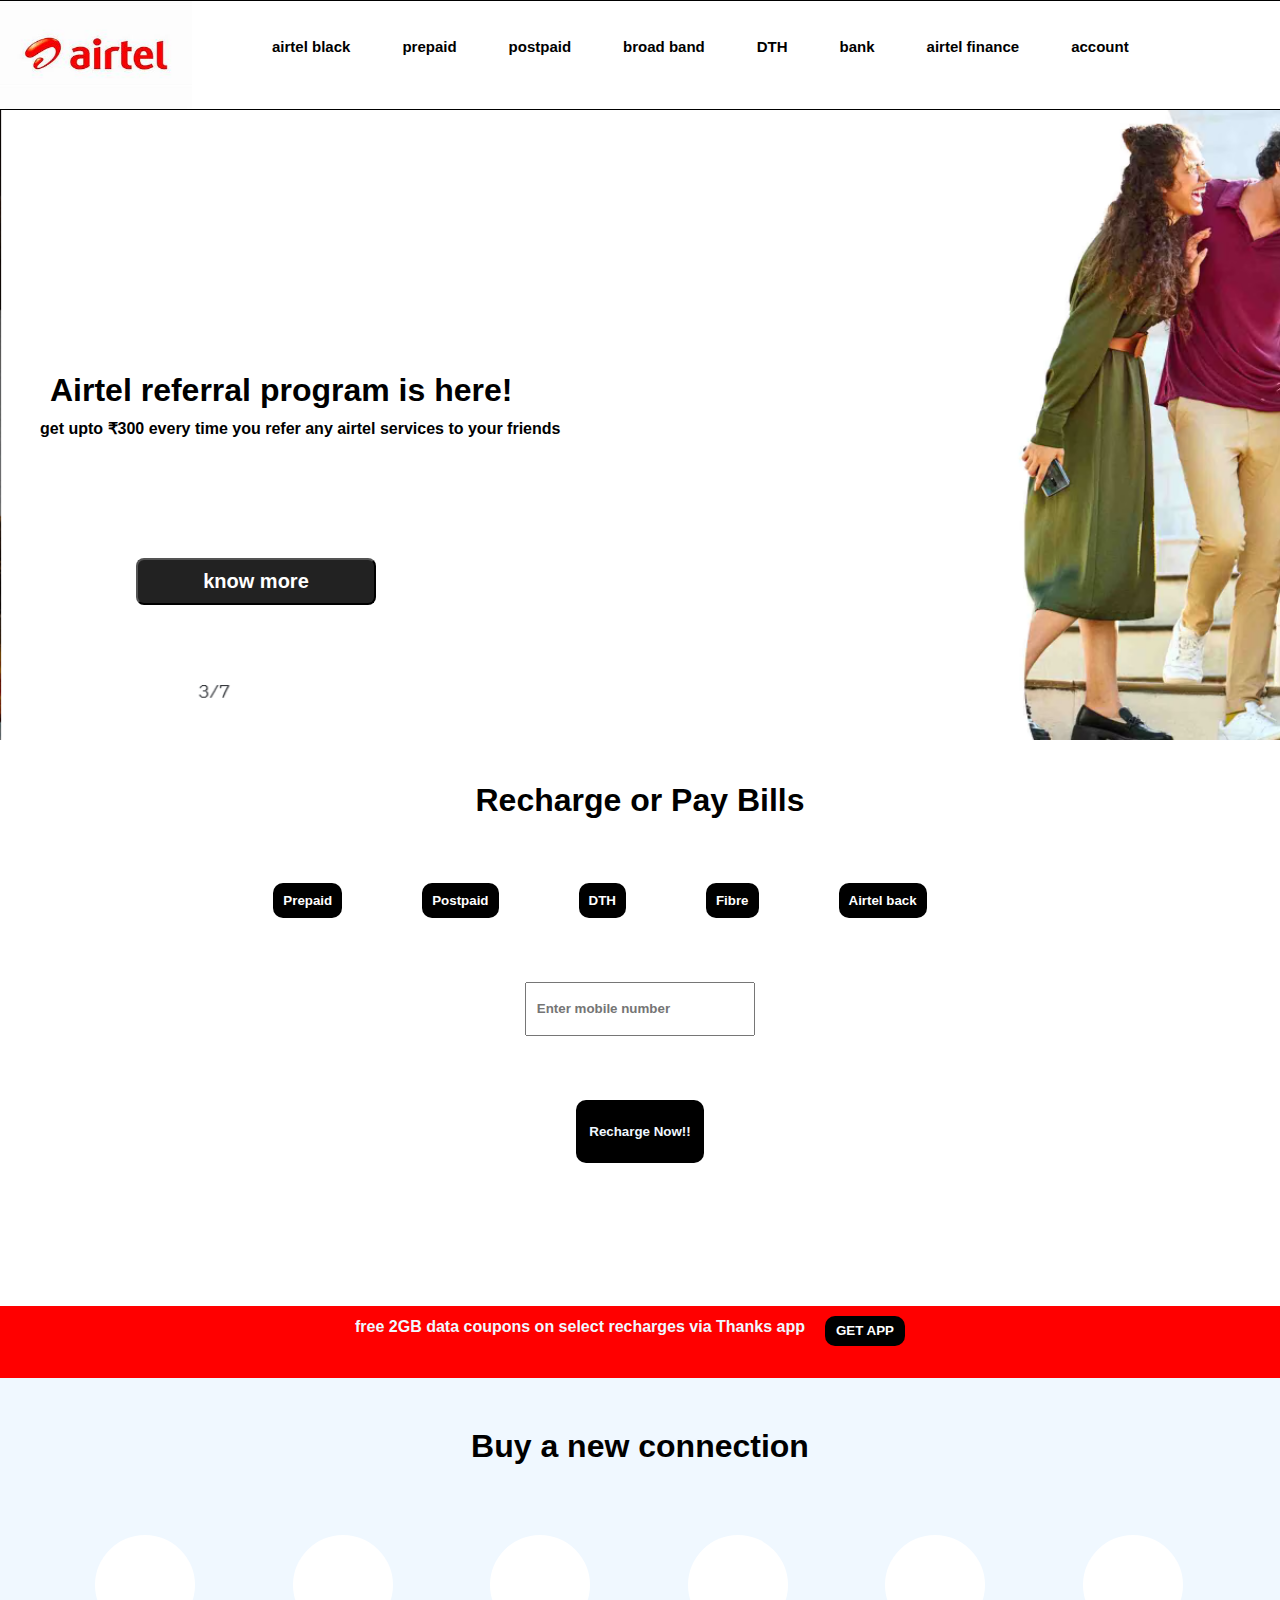
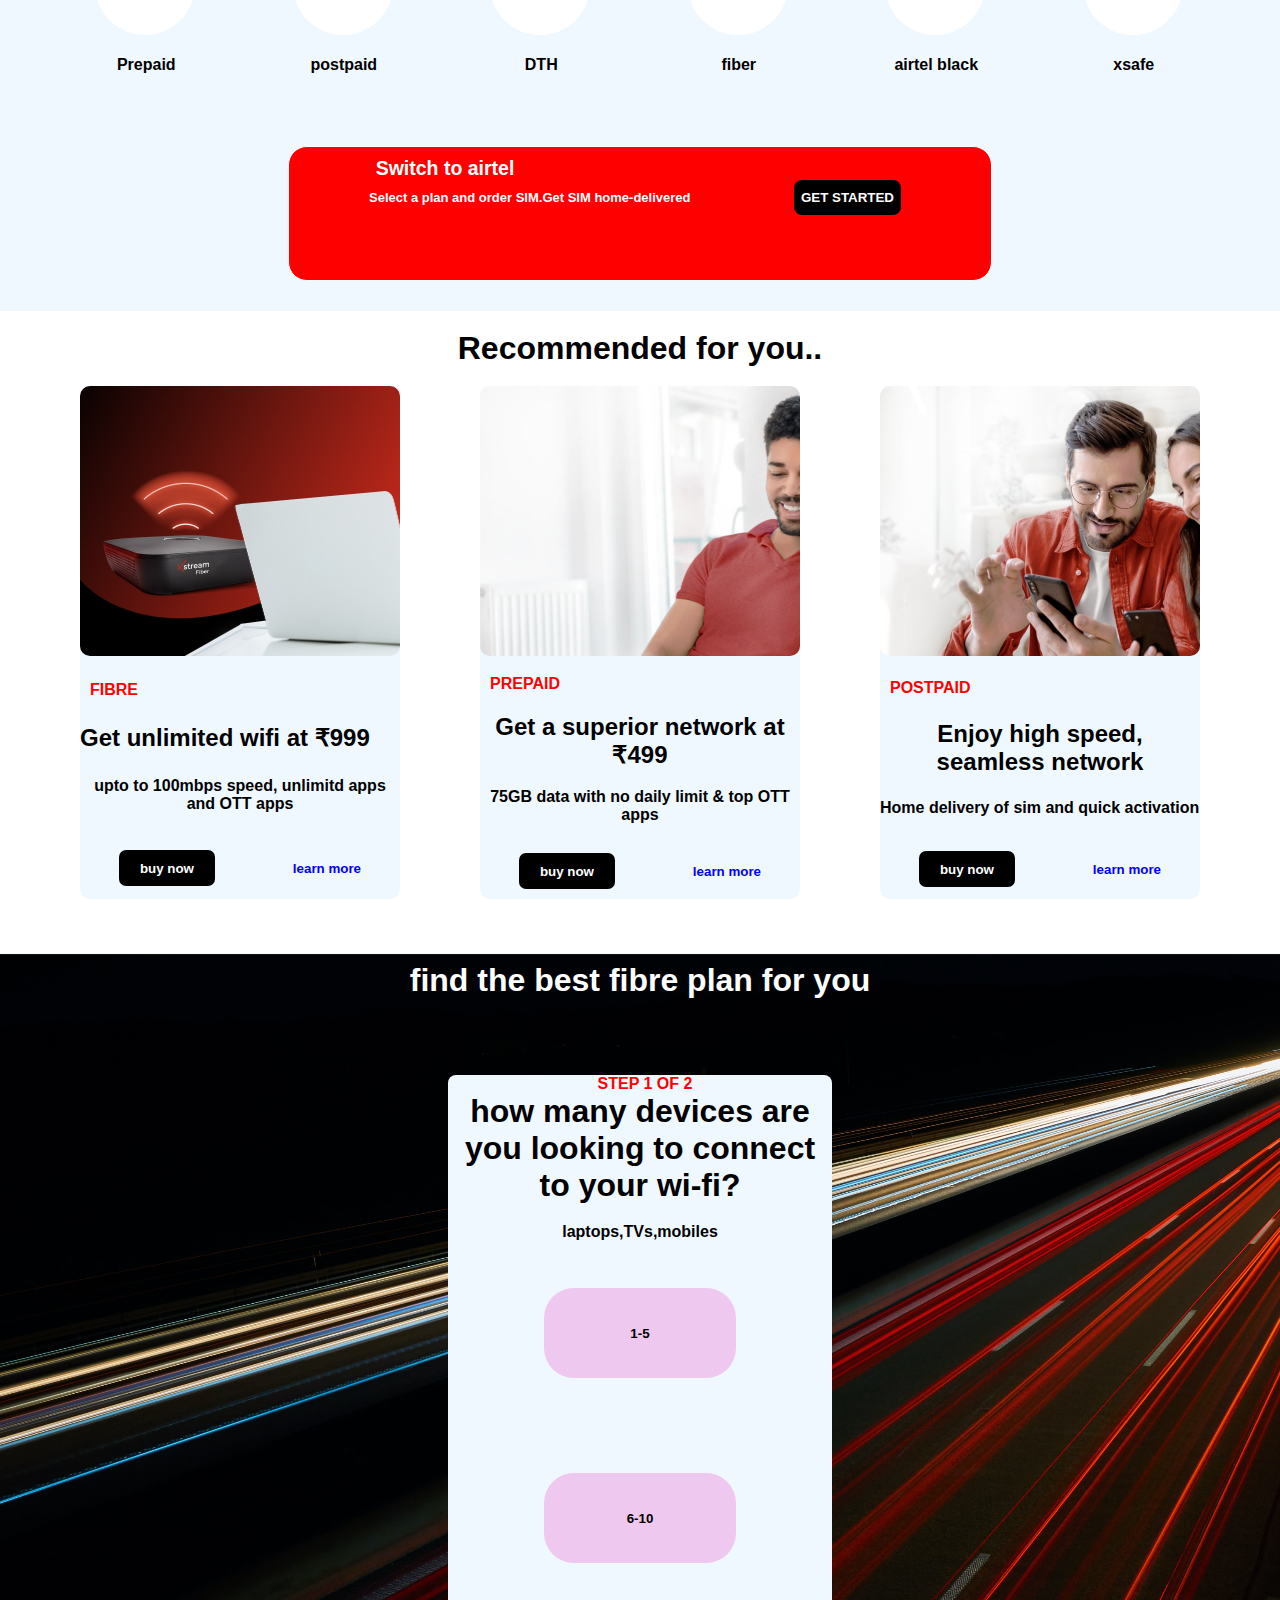
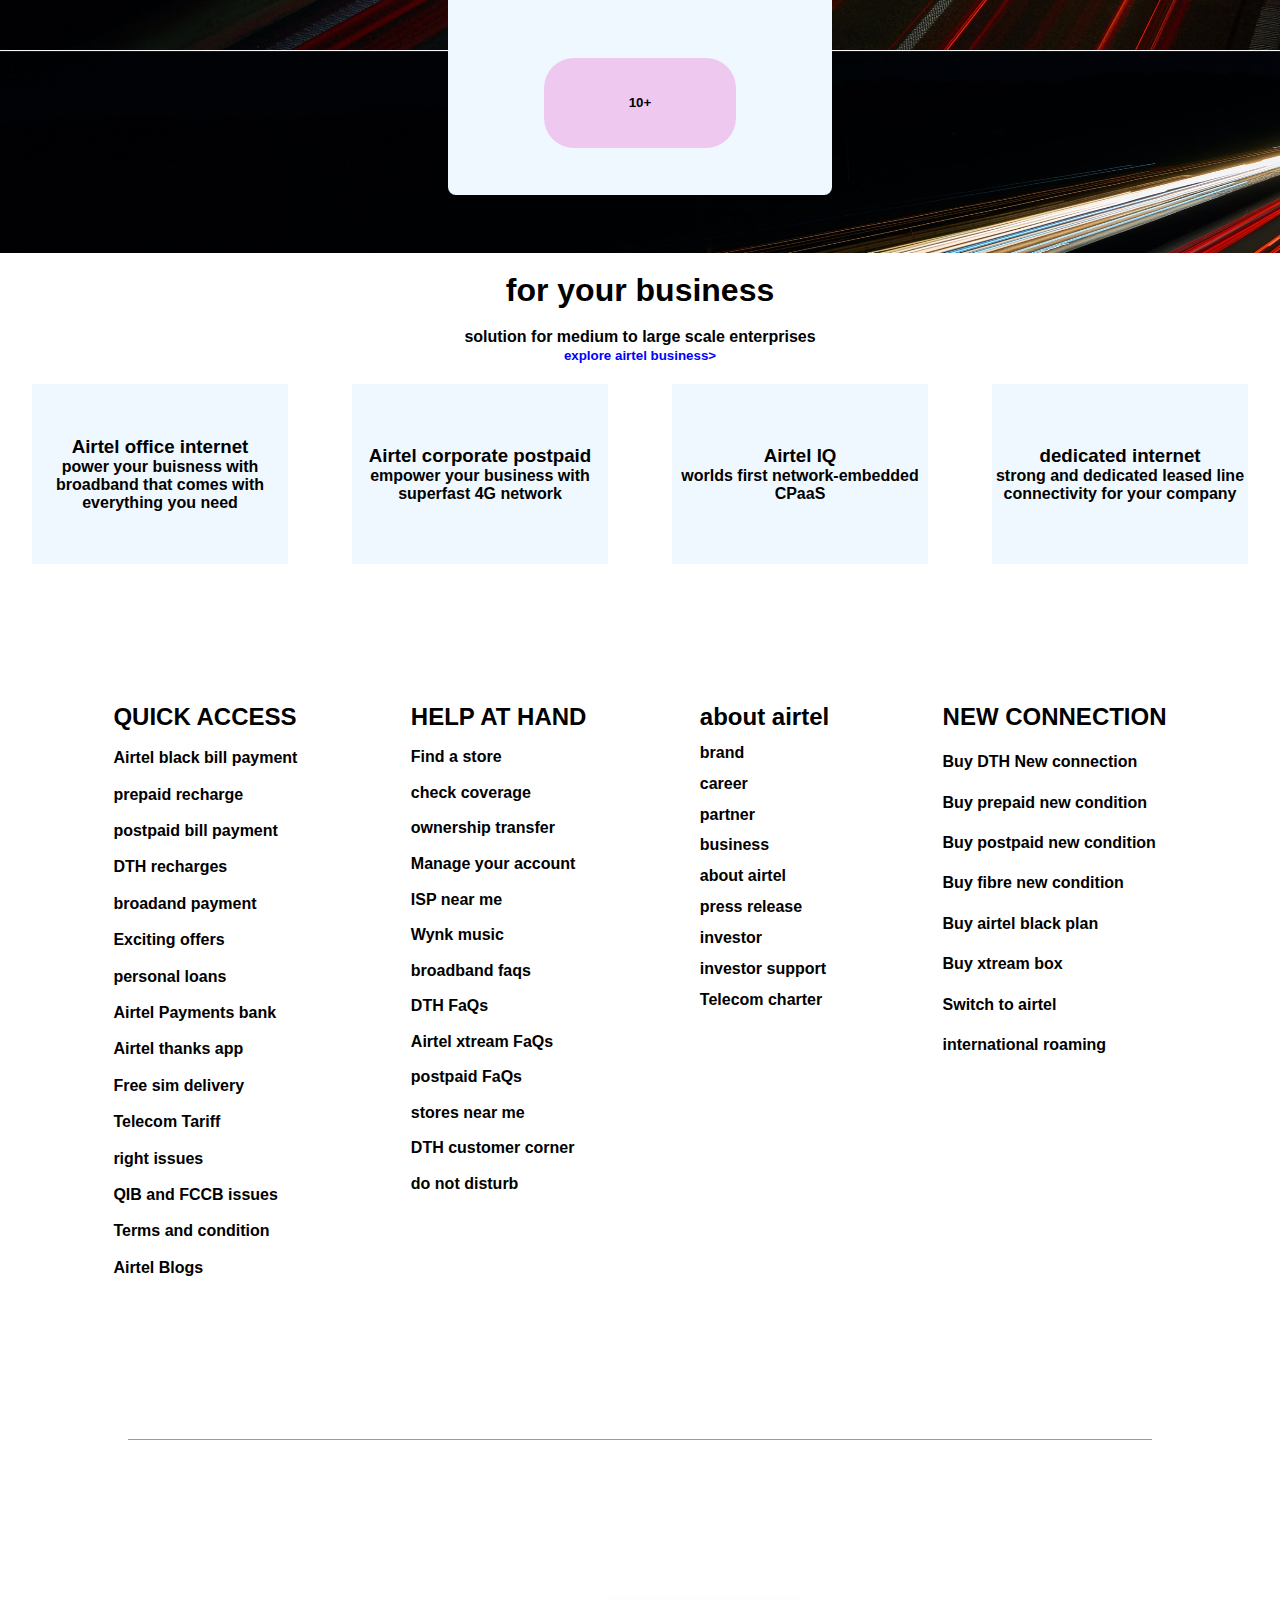
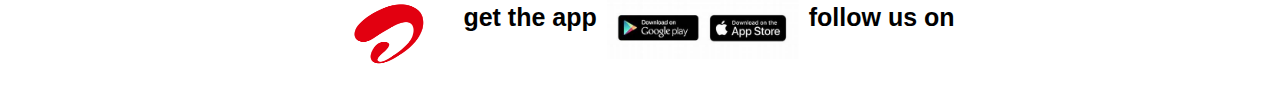
==== index.html @ ba06cd92 "first commit" ====
<!DOCTYPE html>
<html lang="en">

<head>
    <meta charset="UTF-8">
    <meta name="viewport" content="width=device-width, initial-scale=1.0">
    <link rel="stylesheet" href="https://cdnjs.cloudflare.com/ajax/libs/font-awesome/6.5.1/css/all.min.css"
        integrity="sha512-DTOQO9RWCH3ppGqcWaEA1BIZOC6xxalwEsw9c2QQeAIftl+Vegovlnee1c9QX4TctnWMn13TZye+giMm8e2LwA=="
        crossorigin="anonymous" referrerpolicy="no-referrer" />

        
    <link rel="stylesheet" href="style.css">
    <link rel="stylesheet" href="ham.css">
    <title>Airtel App</title>
    <link
        href="https://fonts.googleapis.com/css2?family=Inter:wght@300&family=Mukta:wght@300&family=Oswald:wght@700&family=Raleway:wght@100&family=Roboto+Mono:wght@200&display=swap"
        rel="stylesheet" />
    <link
        href="https://fonts.googleapis.com/css2?family=Inter:wght@300&family=Mukta:wght@300&family=Oswald:wght@700&family=Raleway:wght@100&family=Roboto+Mono:wght@200&display=swap"
        rel="stylesheet">
    <link rel="stylesheet" href="/FiraSansCondensed-SemiBold.ttf">
    <link rel="stylesheet" href="https://cdnjs.cloudflare.com/ajax/libs/font-awesome/6.4.0/css/all.min.css"
        integrity="sha512-iecdLmaskl7CVkqkXNQ/ZH/XLlvWZOJyj7Yy7tcenmpD1ypASozpmT/E0iPtmFIB46ZmdtAc9eNBvH0H/ZpiBw=="
        crossorigin="anonymous" referrerpolicy="no-referrer" />
    <link rel="icon" href="bottom logo.png" type="images/icon type">
    <head>
        <meta charset="UTF-8">
        <meta name="viewport" content="width=device-width, initial-scale=1.0">
        <title>Airtel App</title>

    </head>

<body>

    <body>
        <header class="id1">
            <nav>
                
            </nav>
        </header>

        <div class="container1">
            <div class="head">
                <div class="navbar" id="CShxbuBusANI9QpRohGBreCFkKxLhei6S9CQXFEbbKuqLg0DA">

                    <img src="/airtel logo.jpeg" alt="">
                    <ul>

                        <div class="dropdown">
                            <li class="dropbtn">airtel black<i class="fa-solid fa-angle-down"></i>

                            </li>
                            <div class="dropdown-content">
                                <a href="#">pay bill</a>
                                <a href="#">view plans</a>

                            </div>
                        </div>
                        <div class="dropdown">
                            <li class="dropbtn">prepaid<i class="fa-solid fa-angle-down"></i>
                            </li>
                            <div class="dropdown-content">
                                <a href="#">recharge</a>
                                <a href="#">new prepaid sim</a>
                                <a href="#">view plans</a>
                                <a href="#">international roaming</a>
                                <a href="#">switch prepaid to postpaid</a>
                                <a href="#">port to airtel prepaid</a>
                            </div>
                        </div>
                        <div class="dropdown">
                            <li class="dropbtn" id="navii">postpaid<i class="fa-solid fa-angle-down"></i>
                            </li>
                            <div class="dropdown-content">
                                <a href="#">pay bill</a>
                                <a href="#">buy new connection</a>
                                <a href="#">view plans</a>
                                <a href="#">international roaming</a>
                                <a href="#">switch prepaid to postpaid</a>
                                <a href="#">port to airtel</a>
                                <a href="#">free sim delivery</a>
                            </div>
                        </div>
                        <div class="dropdown">
                            <li class="dropbtn" id="navii">broad band<i class="fa-solid fa-angle-down"></i>
                            </li>
                            <div class="dropdown-content">
                                <a href="#">pay bill/recharge</a>
                                <a href="#">buy new connection</a>
                                <a href="#">view plans</a>
                            </div>
                        </div>
                        <div class="dropdown">
                            <li class="dropbtn" id="navii">DTH<i class="fa-solid fa-angle-down"></i></li>
                            <div class="dropdown-content">
                                <a href="#">recharge</a>
                                <a href="#">buy new DTH connection</a>
                                <a href="#">view plans</a>
                                <a href="#">upgrade box</a>
                                <a href="#">xtream</a>
                                <a href="#">buy second DTH connection</a>
                            </div>
                        </div>
                        <div class="dropdown">
                            <li class="dropbtn" id="navii">bank<i class="fa-solid fa-angle-down"></i></li>
                            <div class="dropdown-content">
                                <a href="#">view account</a>
                                <a href="#">get new account</a>
                                <a href="#">add money</a>
                                <a href="#">know more</a>
                            </div>
                        </div>
                        <div class="dropdown">
                            <li class="dropbtn" id="navii">airtel finance<i class="fa-solid fa-angle-down"></i></li>
                            <div class="dropdown-content">
                                <a href="#">credit card</a>
                                <a href="#">get loans</a>
                                <a href="#">know more</a>

                            </div>
                        </div>
                        <div class="dropdown">
                            <li class="dropbtn" id="navii"> <i class="fa-solid fa-user"></i> account</li>
                            <div class="dropdown-content">
                                <a href="#">login</a>
                                <a href="#">recharge</a>
                                <a href="#">help</a>

                            </div>
                    </ul>
                </div>
            </div>
        </div>

        <div class="container01">
            <nav>
                <ul class="nav-bar">
                    <li class="logo"><a href="#"><img src="/bottom logo.png" alt="logo"></a></li>
                    <input type="checkbox" id="check">
                    <span class="menu">
                        <li><a href="#">airtel black</a></li>
                        <li><a href="#">prepaid</a></li>
                        <li><a href="#">postpaid</a></li>
                        <li><a href="#">DTH</a></li>
                        <li><a href="#">account</a></li>
                        <label for="check" class="close-menu"><i class="fas fa-times"></i></label>
                    </span>
                    <label for="check" class="open-menu"><i class="fas fa-bars"></i></label>
                </ul>
            </nav>
        </div>

            <div class="container2">
                
                <h1 id="p">Airtel referral program is here!</h1>
                <p id="q">get upto ₹300 every time you refer any airtel services to your friends</p>
                <button id="s">know more</button>

            </div>

            <div class="container3">
                <h1>Recharge or Pay Bills</h1>
                <div class="button">
                    <button  class="nazif">  <i class="fa-solid fa-file"></i> Prepaid</button>
                    <button  class="nazif">   <i class="fa-regular fa-file" ></i></i> Postpaid</button>
                    <button  class="nazif">    <i class="fa-solid fa-tower-broadcast" ></i> DTH</button>
                    <button  class="nazif">    <i class="fa-solid fa-signal" ></i> Fibre</button>
                    <button  class="nazif">    <i class="fa-solid fa-clapperboard" ></i> Airtel back</button><br>
                </div>
                <input id="mob" type="text" placeholder="Enter mobile number">
                <button id="recharge">Recharge Now!!</button>
            </div>
            <div class="container4">
                <p>free 2GB data coupons on select recharges via Thanks app</p>
                <button id="app">GET APP</button>
            </div>
            <div class="container5">
                <div class="cont">


                    <h1>Buy a new connection</h1>
              
                </div>
                <div class="container6">
                    <div class="one">

                        <div class="card ">
                            <div class="icon">
                                <i class="fa-solid fa-file"></i>
                            </div>
                            <p>Prepaid</p>
                        </div>
                        <div class="card">
                            <div class="icon">
                                <i class="fa-regular fa-file"></i></i>
                                
                            </div>
                            <p>postpaid</p>
                        </div>
                        <div class="card">
                            <div class="icon">
                                <i class="fa-solid fa-satellite-dish"></i> 
                            </div>
                            <p>DTH</p>
                        </div>
                        <div class="card">
                            <div class="icon">
                                <i class="fa-solid fa-tower-broadcast"></i>
                            </div>
                            <p>fiber</p>
                        </div>
                        <div class="card">
                            <div class="icon">
                                <i class="fa-solid fa-signal"></i>
                            </div>
                            <p>airtel black</p>
                        </div>
                        <div class="card">
                            <div class="icon">
                                <i class="fa-solid fa-clapperboard"></i>
                            </div>
                            <p>xsafe</p>
                        </div>
                    </div>
                    <div class="cont6">
<div class="box">
<H2>Switch to airtel</H2>
<p>Select a plan and order SIM.Get SIM home-delivered</p>
<button>GET STARTED</button><br><br><br>

</div>

                                   </div>
                <div class="container7">
                    <h1>Recommended for you..</h1>
                    <div class="cards">
                        <div class="a">
<div class="img">
    
                    </div>
<h4>FIBRE</h4>
<h2>Get unlimited wifi at ₹999</h2>
<p>upto to 100mbps speed, unlimitd apps and OTT apps</p>
<button class="bt1">buy now </button>
<button>  learn more</button>
                    </div>
                        <div class="a">
<div class="img" id="img2">
   
</div>
<h4>PREPAID</h4>
<h2>Get a superior network at ₹499</h2>
<p>75GB data with no daily limit & top OTT apps </p>
<button class="bt1">buy now </button>
<button>  learn more</button>
                        </div>
                       
                        <div class="a">
<div class="img" id="img3">
 
                        </div>
                        <h4>POSTPAID</h4>
                        
<h2>Enjoy high speed, seamless network</h2>
<p>Home delivery of sim and quick activation</p>
<button class="bt1">buy now </button>
<button>  learn more</button>
                    </div>
                </div>
                <br><br> <br>
<div class="container8">
    <br><br><br>
    <h1>find the best fibre plan for you</h1>
<div class="box5">
    <h4>STEP 1 OF 2</h4>
    <h1>how many devices are you looking to connect to your wi-fi?</h1>
    <p>laptops,TVs,mobiles</p>
    <button>1-5</button>
    <button>6-10</button>
    <button>10+</button>
</div>

</div>
<div class="container9">
    <h1>for your business</h1>
    <p>solution for medium to large scale enterprises</p>
    <button id="a">explore airtel business>
</button>
<div class="a1">
<div class="boxs">
    <h3>Airtel office internet <i class="fa-solid fa-chevron-right"></i></h3>
    <p>power your buisness with broadband that comes with everything you need</p>
</div>
<div class="boxs">
    <h3>Airtel corporate postpaid <i class="fa-solid fa-chevron-right"></i></h3>
    <p>empower your business with superfast 4G network</p>
</div>
<div class="boxs">
    
    <h3>Airtel IQ <i class="fa-solid fa-chevron-right"></i></h3>
    <p>worlds first network-embedded CPaaS</p>
</div>
<div class="boxs">
    
    <h3 >dedicated internet <i class="fa-solid fa-chevron-right"></i></h3>
    <p>strong and dedicated leased line connectivity for your company</p>
</div>
</div>
</div>
<div class="container10">
    <div class="can1">
        
        <h2 class="dropbtnn">QUICK ACCESS</h2>
        <div class="dropdown-contentn">
        <p>Airtel black bill payment</p>
        <p>prepaid recharge</p>
        <p>postpaid bill payment</p>
        <p>DTH recharges</p>
        <p>broadand payment</p>
        <p>Exciting offers</p>
        <p>personal loans</p>
        <p>Airtel Payments bank</p>
        <p>Airtel thanks app</p>
        <p>Free sim delivery</p>
        <p>Telecom Tariff</p>
        <p>right issues</p>
        <p>QIB and FCCB issues</p>
        <p>Terms and condition</p>
        <p>Airtel Blogs</p>
    </div>
    </div>
    <div class="can1">
        <h2 class="dropbtnn">HELP AT HAND</h2>
        <div class="dropdown-contentn">
  
        <p>Find a store</p>
        <p>check coverage</p>
        <p>ownership transfer</p>
        <p>Manage your account</p>
        <p>ISP near me</p>
        <p>Wynk music</p>
        <p>broadband faqs</p>
        <p>DTH FaQs</p>
        <p>Airtel xtream FaQs</p>
        <p>postpaid FaQs</p>
        <p>stores near me</p>
        <p>DTH customer corner</p>
        <p>do not disturb</p>
    </div>
    </div>
    <div class="can1">
        <h2 class="dropbtnn">about airtel</h2>        
        <div class="dropdown-contentn">
        <p>brand</p>
        <p>career</p>
        <p>partner</p>
        <p>business</p>
        <p>about airtel</p>
        <p>press release</p>
        <p>investor</p>
        <p>investor support</p>
        <p>Telecom charter</p>
    </div>
    </div>
    <div class="can1">
        <h2 class="dropbtnn">NEW CONNECTION</h2>
        <div class="dropdown-contentn">
        <p>Buy DTH New connection</p>
        <p>Buy prepaid new condition</p>
        <p>Buy postpaid new condition</p>
        <p>Buy fibre new condition</p>
        <p>Buy airtel black plan</p>
        <p>Buy xtream box</p>
        <p>Switch to airtel</p>
        <p>international roaming</p></div>
    </div>
    <hr>
    
   
</div>
<div class="container11">
    <img  id="logu"src="/bottom logo.png" alt="">
    <p>get the app</p>
    <img  id="lastimg"src="/last lofo.jpeg" alt="">
    <p>follow us on      <i class="fa-brands fa-facebook"></i>
        <i class="fa-brands fa-linkedin"></i>
        <i class="fa-brands fa-youtube"></i>
        <i class="fa-brands fa-twitter"></i>
        <i class="fa-brands fa-instagram"></i></p>

</div>
</body>
</html>
---- style.css ----
* {
    padding: 0;
    margin: 0;
    box-sizing: border-box;
    /* font-weight: 100%; */
    font-family: sans-serif;
    font-weight: 700;
}
.htm,body{
    overflow-x: hidden;
}

/* .nav-bar {
    width: 100%;
    display: flex;
    justify-content: space-between;
    align-items: center;
    list-style: none;
    position: relative;
    background-color: var(--color2);
    padding: 12px 20px;
    display: none;
}

.logo img {
    width: 80px;
}

.menu {
    display: flex;
}

.menu li {
    padding-left: 30px;
}

.menu li a {
    display: inline-block;
    text-decoration: none;
    color: var(--color1);
    text-align: center;
    transition: 0.15s ease-in-out;
    position: relative;
    text-transform: uppercase;
}

.menu li a::after {
    content: "";
    position: absolute;
    bottom: 0;
    left: 0;
    width: 0;
    height: 1px;
    background-color: var(--color1);
    transition: 0.15s ease-in-out;
}

.menu li a:hover:after {
    width: 100%;
}

.open-menu,
.close-menu {
    position: absolute;
    color: var(--color1);
    cursor: pointer;
    font-size: 1.5rem;
    display: none;
}

.open-menu {
    top: 50%;
    right: 20px;
    transform: translateY(-50%);
}

.close-menu {
    top: 20px;
    right: 20px;
}

#check {
    display: none;
}
osition: fixed;
        top: 0;
        right: -100%;
        z-index: 100;
        background-color: var(--color2);
        transition: all 0.2s ease-in-out;
    }

    .menu li {
        margin-top: 40px;
    }

    .menu li a {
        padding: 10px;
    }

    .open-menu,
    .close-menu {
        display: block;
    }

    #check:checked~.menu {
        right: 0;
    }
}
@media(max-width: 610px) {
    .menu {
        flex-direction: column;
        align-items: center;
        justify-content: center;
        width: 80%;
        height: 100vh;
        p

    }
} */
.container01{
    display: none;
}

ul {
    color: white;
    background-color: white;
    height: 10vh;
    display: flex;
    list-style: none;
    border: 2px solid black;
    margin-left: 20%;
    align-items: center;
    gap: 20px;

    font-size: 15px;
    border-left: none;
    border-right: none;
    border-bottom: none;
    border-top: none;
}

ul :hover {
    border-top: 2px solid red;
}

ul img {

    background-color: black;
    height: 5vh;
    display: flex;
    list-style: none;
    gap: -50px;
    margin-left: 0%;
    justify-content: space-around;
    float: left;

}

.navbar {
    overflow: hidden;
    background-color: white;
    border: .5px solid black;
    font-family: Arial;
    border-left: none;
    border-right: none;
}

.navbar img {
    float: left;
    height: 12vh;
    width: 15%;
}


.navbar a {
    float: center;
    font-size: 16px;
    color: white;
    text-align: center;
    padding: 14px 16px;
    text-decoration: none;
}


.dropdown {
    float: left;
    overflow: hidden;
}


.dropdown .dropbtn {
    font-size: 15px;
    border: none;
    outline: none;
    color: black;
    padding: 14px 16px;
    background-color: inherit;
    font-family: inherit;
    margin: 0;
}

.dropdown .dropbtn :hover {
    color: red;
}

.navbar a:hover,
.dropdown:hover .dropbtn a {
    background-color: #222;
}

ul :hover {
    color: red;
}

li .dropbtn :hover {
    color: red;
}

.dropdown-content {
    display: none;
    position: absolute;
    background-color: white;
    min-width: 90px;
    box-shadow: 0px 8px 16px 0px rgba(0, 0, 0, 0.2);
    z-index: 1;
}


.dropdown-content a {
    float: none;
    color: black;
    padding: 12px 16px;
    text-decoration: none;
    display: block;
    text-align: left;
}


.dropdown-content a:hover {
    background-color: red;
}


.dropdown:hover .dropdown-content {
    display: block;
}

.container2 {
    /* position: absolute; */
    display: flex;
    flex-direction: column;
    flex-wrap: wrap;
    height: 70vh;
    /* background-color: aliceblue; */
    background-image: url(/first\ containerimg.png);
    width: 100%;
   ;
    text-align: left;
    justify-content: center;
    /* margin-top: -20%; */
    padding: 40px;
    padding-bottom: 20px;

}
.container2 img{
    position: fixed;
    height: 70vh;
    width:100%;
}
.container2 h1{
    margin-top: 8%;
    padding: 10px;
    justify-content: center;
}
.container2 img {
    display:flex;
    height: 70vh;
    width: 100%;
    position: relative;
    margin-top: -3%;
}

.container2 button {
    width: 20%;
    padding: 10px 10px;
    background-color: #222;
    color: white;
    font-size: 20px;
    text-align: center;
    margin-top: 10%;
    margin-left: 8%;
    border-radius: 8px;
    cursor: pointer;
}
.container2 #s:hover{
background-color: white;
color: blue;
}

.container2 button :hover {
    background-color: black;
    color: white;
}


.container3 {
    height: 60vh;
    width: 100%;
    background-color: rgb(255, 255, 255);
    text-align: center;
    margin-top: 2%;

}

.container3 h1 {
    color: black;
    margin: auto;
    padding-top: 1REM;
}

.button {
    display: flex;
    flex-wrap: wrap;
    flex-direction: row;
    border: none;
    gap: 5rem;
    justify-content: center;
    margin-top: 5%;
    /* color: blue; */
    /* width: 1%; */
    border-radius: 20px;
    
}
.nazif{
    background-color: black;
    color: white;   
    border: none;
    border-radius: 10px;
    padding: 10px 10px;
    cursor: pointer;
}
.nazif:hover{
    background-color: white;
    color: black;
}
#mob{
    padding:10px 10px;
}

.container3 input {
    display: flex;
    flex-wrap: wrap;
    flex-direction: row;
    gap: 5rem;
    margin: auto;
    margin-top: 5%;
    height: 6vh;
    width: 18%;
}

.container3 #recharge {
    /* display: flex; */
    /* flex-wrap: wrap; */
    /* flex-direction: row; */
    /* margin: auto; */
    margin-top: 5%;
    background-color: black;
    color: aliceblue;
    width: 10%;
    border: none;
    text-align: center;
    height: 7vh;
    border-radius: 10px;
    cursor: pointer;
}
#recharge:hover{
    background-color: white;
    color: black;
}

.container4 {
    display: flex;
    flex-direction: row;
    height: 8vh;
    justify-content: center;
    background-color: red;
    flex-wrap: wrap;
    /* padding: 2px 20px; */


}

.container4 p {
    /* margin: auto; */
    /* text-align: center; */
    margin-top: 1%;
  
    color: aliceblue;
    /* flex-wrap: wrap; */
}

#app{
    background-color: black;
    color: white;
    padding: 6px 11px;
    height: 30px;
    margin: 10px 20px;
    border: none;
    cursor: pointer;
border-radius: 10px;
}
#app:hover{
    background-color: black;

}

.container5 {
    height: 100vh;
    width: 100%;

    background-color: aliceblue;
}

.container5 .cont {
    width: 100%;
    /* background: aqua; */
    display: flex;
    flex-direction: column;
    padding: 50px 20px;
    /* justify-content: center; */
}

.container5 .cont .contb {
    width: 100%;
    background: #000;
    display: flex;
    justify-content: center;
    
}

.container5 h1 {
    text-align: center;
}
.container6{
    width: 100%;
    height: 20vh;
    background: aliceblue;
}
.container6 .card .icon{
    width: 100px;
    height: 100px;
    border-radius: 50%;
    background: white;
    display: flex;
    justify-content: center;
    align-items: center;
}
.container6 .card{
    width: 8%;
    height: 20vh;
    /* background: aquamarine; */
    display: flex;
    flex-direction: column;
    justify-content: space-evenly;
}
.container6 .card p{
    text-align: center;
}
.container6 .card i{
    font-size: 30px;
}
.container6 .one {
    width: 100%;
    /* background: wheat; */
    height: 20vh;
    display: flex;
    justify-content: space-evenly;
    align-items: center;
}

.box{
    width: 55%;
    height: 15vh;
    margin: auto;
    border: 1px solid ;
    margin-top: 4%;
    border-radius: 19px;
    background-color: red;
    text-align: center; 
    color: white;
    font-size: 13px;
    margin-bottom: 30px;
}
.box2{
    width: 100%;
    height: 5vh;
    background-color: aliceblue;
}
.box h2{
    padding-top: 10px;
    padding-right: 390px;
}
.box p{
    float :left;
    padding: 10px 80px;
}
.box button{
    float :right;
    color: white;
    background-color: red;
    border-radius: 8px;
    padding: 10px 7px;
    margin-right: 10px;
    background-color: black;
    border: none;
    margin-right: 90px;
}
.box button:hover{
background-color: grey;
}
.container7{
    height: 80vh;
    width: 100%;
    background-color: white;
/* display: flex;
flex-wrap: wrap; */
text-align: center;
/* align-items: center; */
/* justify-content: center; */
/* padding: 30px 30px; */
}
.container7 h1{
    padding: 19px 10px;
}
.container7 h4{
    padding-left: 10px;
}
.bt1{
    background-color: blue;
}
.cards{
    display: flex;
    justify-content: space-evenly;
}
.a{
    display:flex;
    flex-wrap: wrap;
    height: 57vh;
    width: 25%;
    border-radius: 10px;
    background-color: aliceblue;
    color: red;
    text-align: left;
   
}
.a h2{
    color: black;
text-align: center;
}
.a p{

    color: black;
text-align: center
}
.img{
    height: 30vh;
    width: 100%;
    /* background-color: #000; */
    /* background-image: url(https://assets.airtel.in/static-assets/home-recast/images/recommendations-slide-1.png); */
    background-image: url(img1.jpeg);
    background-size: cover;
    border-radius: 10px;
}
.a button,.bt1 button{
    justify-content: space-evenly;
}
#img2{
   background-image: url(img2.webp);
    /* background-image: url(https://assets.airtel.in/static-assets/home-recast/images/recommendations-slide-2.png); */
    background-size: cover;
    /* background-color: #000; */
}
#img3{
    background-image: url(img3.jpeg);
    background-size: cover;
}
 .a .bt1 {
width: 30%;
background-color: #000;
color: white;
height: 4vh;
border-radius: 7px;
}
.a button{
    margin:auto;
    background: none;
    color: blue;
    border:none;
}
.container8{
     display:flex; 
    /* flex-wrap: wrap; */
    flex-direction: column;
    /* justify-content: center; */
/* align-items: center;  */
height: 100vh;  
background-image: url(/fourth\ container\ photo.png);  
}

.container8 h1{
    
    margin-top: -5%;
    /* text-align :center; */
    color: white;
    /* text-align: center; */
}
.box5{
   display: flex;
   flex-direction: column ;
    margin: auto;
    flex-wrap: wrap;
    border-style: none;
    border: none;
   border-radius: 8px;
    width: 30%;
    height: 80%;
    background-color: aliceblue;
}
.box5 h4{
    text-align: center;
    color: red; 
}
.box5 h1{
    text-align: center;
    color: black;
}
.box5 p{
    text-align: center;
    color: black;
}
.box5 button{
    background-color: rgb(239, 200, 239);
    border-radius: 30px;
    height: 10vh;
    margin: auto;
    border-style: none;
    width: 50%;
}
.box5 button:hover{
    background-color: aliceblue;
    border-radius: 30px;
    height: 10vh;
    margin: auto;
    width: 50%;
}
.container9{
    height: 50VH;
    width: 100%;
    background-color: white;
    
}
.container9 button{
    color: blue;
    background-color: white;
border: none;
}   
.a1{
    display: flex;
    flex-wrap: wrap;
    gap: 2rem;
    justify-content: space-evenly;
    padding-top: 20px;
}
.boxs{
    background-color: aliceblue;
    height: 20vh;
    width: 20%;
    display: flex;
    flex-direction: column;
    justify-content: center;
}
.container10 {
    display:flex;
    flex-direction:row;
    flex-wrap:wrap;
    height: 100vh;
    width:100%;
    background-color: white;
    justify-content: space-evenly;
}
.can1 {
    background-color: white;
    text-align: left;
    /* margin-top: 5%; */

}
.can1 p{
    gap:100px;
    margin-top: 10%;
    background-color: white;
}
.can1 p:hover{
    color: red;
}
hr{
    align-items: center;
    width:80%;
    border-left:none; 
    border-right:none;
    border-bottom:none;
}
.container11{
    display:flex;
    flex-wrap: wrap;
    justify-content: center;
    width:100%;
    height:10vh;
    gap:10px;
    background-color: white;
}
.container11 #logu{
    float :left;
    height: 7vh;
    width: 10%;
}
.container11 p{
 justify-content: center;
 font-size:25px ;
}
.container11 #lastimg{
    height: 7vh;
    width: 15%;
    justify-content: center;
    margin-top: -0.5%;
}
.container11 button{
    border-radius: 13px;
    align-items: center;
    height: 6vh;
    background-color: black;
    color: white;
}
@media(max-width:1100px){
    .box p {
        float: left;
        padding: 11px 34px;
        font-size: 13px;
    }
}
@media(max-width:1050px){
    .box p {
        float: left;
        padding: 0px 34px;
        font-size: 13px;
    }
}
@media(max-width:950px){
    .box button {
        float: right;
        color: white;
        background-color: red;
        border-radius: 8px;
        padding: 10px 7px;
        margin-right: 10px;
        background-color: black;
        border: none;
        margin-top: -2%;
        margin-right: 90px;
    }
}
@media(max-width:900px) {
.box .button{
    margin-top: -14%;
}
.box button {
    float: right;
    color: white;
    background-color: red;
    border-radius: 8px;
    padding: 13px 13px;
    margin-right: 10px;
    background-color: black;
    border: none;
    margin-right: 90px;
}
.box p {
    float: left;
    text-align: left;
    padding: -1px 80px;
}
.navbar img {
    float: left;
    height: 12vh;
    width: 15%;
    display: none;
}
.dropdown .dropbtn {
    /* text-align: left; */
    font-size: 10px;
    border: none;
    outline: none;
    color: black;
    padding: 3px 0px;
    background-color: inherit;
    font-family: inherit;
    margin: 0;
    align-items: left;
}
.dropdown .dropbtn {
    font-size: 10px;
    border: none;
    outline: none;
    color: black;
    padding: 3px 0px;
    background-color: inherit;
    font-family: inherit;
    margin: 0;
}
#app {
    background-color: black;
    color: white;
    padding: 9px 11px;
    height: 22px;
    margin: 10px 20px;
    border: none;
    cursor: pointer;
    border-radius: 10px;
}

.nav-bar {
    width: 100%;
    display: flex;
    justify-content: space-between;
    align-items: center;
    list-style: none;
    position: relative;
    display: none;
    background-color: var(--color2);
    padding: 12px 20px;
}
.container2 button {
    width: 40%;
    padding: 10px 10px;
    background-color: #222;
    color: white;
    font-size: 20px;
    text-align: center;
    margin-top: 10%;
    margin-left: 8%;
    border-radius: 8px;
    cursor: pointer;
}
.container3 #recharge {
    /* display: flex; */
    /* flex-wrap: wrap; */
    /* flex-direction: row; */
    /* margin: auto; */
    margin-top: 5%;
    background-color: black;
    color: aliceblue;
    width: 25%;
    border: none;
    text-align: center;
    height: 7vh;
    border-radius: 10px;
    cursor: pointer;
}



.container3 input {
    display: flex;
    flex-wrap: wrap;
    flex-direction: row;
    gap: 5rem;
    margin: auto;
    margin-top: 5%;
    height: 6vh;
    width: 50%;
}
}
@media(max-width :850px){
    .a {
        display: flex;
        flex-wrap: wrap;
        height: 57vh;
        width: 50%;
        border-radius: 10px;
        background-color: aliceblue;
        color: red;
        text-align: left;
    }
}
@media(max-width:450px){
    .a {
        display: flex;
        flex-wrap: wrap;
        height: 57vh;
        width: 100%;
        border-radius: 10px;
        background-color: aliceblue;
        color: red;
        text-align: left;
    }
.a {
    display: flex;
    flex-wrap: wrap;
    height: 57vh;
    width: 140%;
    border-radius: 10px;
    background-color: aliceblue;
    color: red;
    text-align: left;
}
}
@media(max-width:513px){
.box5 h1 {
    font-size: 10px;
    text-align: center;
    color: black;
}
}
@media(max-width:900px){
  *{
    font-size: 10px;
  }
  .container1{
    display: none;
  }

.container01{
    display: block;
}
.nav-bar{
    margin-left: 0% ;
}
.logo img
{
    width: 50px;
    background: #222;
}
.cards {
    display: flex;
    flex-direction: column;
    /* justify-content: center; */
    align-items: left;
    width: 100%;
    gap: 10px;
    align-items: center;
}
.a{
    width:50%;
}
.box p{
    margin-top: 0%;
}

  .container2 {
    /* position: absolute; */
    display: flex;
    flex-direction: column;
    flex-wrap: wrap;
    height: 45vh;
    /* background-color: aliceblue; */
    background-image: url(/first\ containerimg.png);
    width: 100%;
    text-align: left;
    justify-content: center;
    /* margin-top: -20%; */
    padding: 40px;
    padding-bottom: 20px;
}
  .container6 .card .icon {
    width: 10px;
    height: 100px;
    border-radius: 100%;
    background: white;
    display: flex;
    justify-content: center;
    align-items: center;
}
.cards {
    display: flex;
    flex-direction: column;
    align-items: left
    ;
    width: 100%;
    gap: 10px;
}
.box p {
    float: left;
    text-align: left;
    padding: 0px 80px;
    margin-top: -0%;
}
.box button {
    float: right;
    color: white;
    background-color: red;
    border-radius: 8px;
    padding: 13px 13px;
    margin-right: 10px;
    background-color: black;
    border: none;
    margin-right: 90px;
}
.container2 {
    display: flex;
    flex-direction: column;
    flex-wrap: wrap;
    height: 70vh;
    background-image: url(/first\ containerimg.png);
    width: 150%;
    background-size: cover;
    text-align: left;
    justify-content: center;
    padding: 40px;
    padding-bottom: 20px;
}
ul #n{
    color: white;
    background-color: white;
    height: 10vh;
    display: flex;
    list-style: none;
    border: 2px solid black;
    margin-left: 20%;
    align-items: center;
    gap: 20px;

    font-size: 15px;
    border-left: none;
    border-right: none;
    border-bottom: none;
    border-top: none;
}

ul #n:hover {
    border-top: 2px solid red;
}

ul #n img {

    background-color: black;
    height: 5vh;
    display: flex;
    list-style: none;
    gap: -50px;
    margin-left: 0%;
    justify-content: space-around;
    float: left;

}

.navbar #n{
    overflow: hidden;
    background-color: white;
    border: .5px solid black;
    font-family: Arial;
    border-left: none;
    border-right: none;
}

.navbar #n img {
    float: left;
    height: 12vh;
    width: 15%;
}


.navbar #n a {
    float: center;
    font-size: 16px;
    color: white;
    text-align: center;
    padding: 14px 16px;
    text-decoration: none;
}


.dropdownn {
    float: left;
    overflow: hidden;
}


.dropdownn .dropbtnn {
    font-size: 15px;
    border: none;
    outline: none;
    color: black;
    padding: 14px 16px;
    background-color: inherit;
    font-family: inherit;
    margin: 0;
}

.dropdownn .dropbtnn :hover {
    color: red;
}

.navbar a:hover,
.dropdownn:hover .dropbtnn a {
    background-color: #222;
}

ul :hover {
    color: red;
}

li .dropbtnn :hover {
    color: red;
}

.dropdownn-content {
    display: none;
    position: absolute;
    background-color: white;
    min-width: 90px;
    box-shadow: 0px 8px 16px 0px rgba(0, 0, 0, 0.2);
    z-index: 1;
}


.dropdownn-content a {
    float: none;
    color: black;
    padding: 12px 16px;
    text-decoration: none;
    display: block;
    text-align: left;
}


.dropdownn-content a:hover {
    background-color: red;
}


.dropdownn:hover .dropdown-content {
    display: block;
}
}
.container2 {
    display: flex;
    flex-direction: column;
    flex-wrap: wrap;
    height: 70vh;
    background-image: url('/first\ containerimg.png');
    width: 100%;
    background-size: cover;
    text-align: left;
    justify-content: center;
    padding: 40px;
    padding-bottom: 20px;

}
*{
    padding: 0%;
    margin: 0%;
    box-sizing:border-box ;
}

body{
    font-family:"poppins" sans-serif;
    --color1:#fff;
    --color2:#181818;
}
.nav-bar{
    width: 100%;
    display: flex;
    justify-content: space-between;
    align-items: center;
    list-style: none;
    position: relative;
    background-color: var(--color2);
    padding: 12px 20px; 
}
.logo img{width: 80px;}
.menu{display: flex;}
.menu li{padding-left: 30px;}
.menu li a{
    display: inline-block;
    text-decoration: none;
    color: var(--color1);
    text-align: center ;
    transition: 0.15s ease-in-out;
    position: relative;
    text-transform: uppercase;
}
.menu li a::after{
    content: "";
    position: absolute;
    bottom: 0;
    left: 0;
    width: 0;
    height: 1px;
    background-color: var(--color1);
    transition: 0.15s ease-in-out;
}
.menu li a:hover:after{width: 100%;}
.open-menu, .close-menu{
    position: absolute;
    color: var(--color1);
    cursor: pointer;
    font-size: 1.5rem;
    display:none;
}
.open-menu{
    top: 50%;
    right: 20px;
    transform:translateY(-50%);
}
.close-menu{
    top:20px;
    right:20px;
}
#check {display:none;}
@media(max-width: 610px){
    .menu{
        flex-direction: column;
        align-items: center;
        justify-content: center;
        width: 80%;
        height: 100vh;
        position: fixed;
        top: 0;
        right: -100%;
        z-index: 100;
        background-color: var(--color2);
        transition: all 0.2s ease-in-out;
    }

.menu li{margin-top:40px;}
.menu li a{padding:10px;}
.open-menu , .close-menu{display: block;}
#check:checked ~ .menu{right:0;}
}
@media(max-width:1000px){
  .box p {
        float: left;
        padding: 0px 0px;
    }
    .container2 {
        display: flex;
        flex-direction: column;
        flex-wrap: wrap;
        height: 52vh;
        background-image: url(/first\ containerimg.png);
        width: 100%;
        text-align: left;
        justify-content: center;
        padding: 40px;
        padding-bottom: 20px;
    }
}

@media(max-width:700px){


    .container2 {
        display: flex;
        flex-direction: column;
        flex-wrap: wrap;
        height: 38vh;
        background-image: url(/first\ containerimg.png);
        width: 100%;
        text-align: left;
        justify-content: center;
        padding: 40px;
        padding-bottom: 20px;
    }
    .logo img
{
    width: 50px;
    background: #222;
}
    }
    @media(max-width:600px){

        .container2 button {
            width: 27%;
            padding: 10px 10px;
            background-color: #222;
            color: white;
            font-size: 20px;
            text-align: center;
            margin-top: 10%;
            margin-left: 0%;
            border-radius: 8px;
            cursor: pointer;
        }
        .a {
            display: flex;
            flex-wrap: wrap;
            height: 57vh;
            width: 100%;
            border-radius: 10px;
            background-color: aliceblue;
            color: red;
            text-align: left;
        }
        .container2 {
            display: flex;
            flex-direction: column;
            flex-wrap: wrap;
            height: 32vh;
            background-image: url(/first\ containerimg.png);
            width: 100%;
            text-align: left;
            justify-content: center;
            padding: 40px;
            padding-bottom: 20px;
        }
        }
        @media(max-width:500px){

            .container2 button {
                width: 17%;
                padding: 10px 10px;
                background-color: #222;
                color: white;
                font-size: 20px;
                text-align: center;
                margin-top: 10%;
                margin-left: -31%;
                border-radius: 8px;
                cursor: pointer;
            }
            #q{
                margin-left: -60%;
            }
            .container2 button {
                width: 17%;
                padding: 10px 10px;
                background-color: #222;
                color: white;
                font-size: 20px;
                text-align: center;
                margin-top: 10%;
                margin-left: 0%;
                border-radius: 8px;
                cursor: pointer;
            }
            #q {
                margin-left: 0%;
            }
            .container2 {
                display: flex;
                flex-direction: column;
                flex-wrap: wrap;
                height: 25vh;
                background-image: url(/first\ containerimg.png);
                width: 100%;
                text-align: left;
                justify-content: center;
                padding: 40px;
                padding-bottom: 20px;
            }
            }
            @media(max-width:450px){

                
                .container2 button {
                    width: 20%;
                    padding: 0px 10px;
                    background-color: #222;
                    color: white;
                    font-size: 20px;
                    text-align: center;
                    margin-top: -0%;
                    margin-left: -0%;
                    border-radius: 8px;
                    cursor: pointer;
                }
            .container3 {
                height: 60vh;
                width: 185%;
                background-color: rgb(255, 255, 255);
                text-align: center;
                margin-top: 2%;
            }
            .container2 {
                display: flex;
                flex-direction: column;
                flex-wrap: wrap;
                height: 25vh;
                background-image: url(/first\ containerimg.png);
                width: 185%;
                text-align: left;
                justify-content: center;
                padding: 40px;
                padding-bottom: 20px;
            }
           
            .container4 {
                display: flex;
                flex-direction: row;
                height: 8vh;
                justify-content: center;
                background-color: red;
                flex-wrap: wrap;
                width: 185%;
            }
            .container8 {
                display: flex;
                flex-direction: column;
                height: 100vh;
                width: 136%;
                background-image: url(/fourth\ container\ photo.png);
            }
            .container9 {
                height: 50VH;
                width: 136%;
                background-color: white;
            }
            .nav-bar {
                width: 185%;
                display: flex;
                justify-content: space-between;
                align-items: center;
                list-style: none;
                position: relative;
                background-color: var(--color2);
                padding: 12px 20px;
            }
            #q {
                margin-left: -50%;
            }
            .a {
    display: flex;
    flex-wrap: wrap;
    height: 57vh;
    width: 136%;
    border-radius: 10px;
    background-color: aliceblue;
    color: red;
    text-align: left;
}
.container5 {
    height: 100vh;
    width: 136%;
    background-color: aliceblue;
}
.a {
    display: flex;
    flex-wrap: wrap;
    height: 57vh;
    width: 100%;
    border-radius: 10px;
    background-color: aliceblue;
    color: red;
    text-align: left;
}

.container2 button {
    width: 20%;
    padding: 0px 10px;
    background-color: #222;
    color: white;
    font-size: 20px;
    text-align: center;
    margin-top: 0%;
    margin-left: 0%;
    border-radius: 8px;
    cursor: pointer;
}
.container5 {
    height: 100vh;
    width: 185%;
    background-color: aliceblue;
}
.a {
    display: flex;
    flex-wrap: wrap;
    height: 57vh;
    width: 100%;
    border-radius: 10px;
    background-color: aliceblue;
    color: red;
    text-align: left;
}
.container8 {
    display: flex;
    flex-direction: column;
    height: 100vh;
    width: 100%;
    background-image: url(/fourth\ container\ photo.png);
}
.container9 {
    height: 50VH;
    width: 100%;
    background-color: white;
}
.nav-bar {
    width: 186%;
    display: flex;
    justify-content: space-between;
    align-items: center;
    list-style: none;
    position: relative;
    background-color: var(--color2);
    padding: 12px 20px;
}
        }
        @media(max-width:400px){

            .nav-bar {
                width: 186%;
                display: flex;
                justify-content: space-between;
                align-items: center;
                list-style: none;
                position: relative;
                background-color: var(--color2);
                padding: 12px 20px;
            }                               
        .container2 button {
            width: 20%;
            padding: 0px 10px;
            background-color: #222;
            color: white;
            font-size: 20px;
            text-align: center;
            margin-top: -0%;
            margin-left: -0%;
            border-radius: 8px;
            cursor: pointer;
        }
        
        #p{
            margin-left: 5%;
            font-size: 8px;
        }
        #q{
            margin-left: -10%;
            font-size: 8px;
        }
       
        .a {
            display: flex;
            flex-wrap: wrap;
            height: 57vh;
            width: 136%;
            border-radius: 10px;
            background-color: aliceblue;
            color: red;
            text-align: left;
        }
        .nav-bar {
            width: 185%;
            display: flex;
            justify-content: space-between;
            align-items: center;
            list-style: none;
            position: relative;
            background-color: var(--color2);
            padding: 12px 20px;
        }
        .container7 {
            height: 80vh;
            width: 75%;
            background-color: white;
            text-align: center;
         
        }
        .container8{
            width:136%;
        }
        .container9 {
            height: 50VH;
            width: 136%;
            background-color: white;
        }
        .container10 {
            display: flex;
            flex-direction: row;
            flex-wrap: wrap;
            height: 100vh;
            width: 136%;
            background-color: white;
            justify-content: space-evenly;
        }
    }
    @media (max-width: 350px){
.container2 button {
    width: 40%;
    padding: 0px 10px;
    background-color: #222;
    color: white;
    font-size: 20px;
    text-align: center;
    margin-top: -31%;
    margin-left: 67%;
    border-radius: 8px;
    cursor: pointer;
}
.nav-bar {
    width: 185%;
    display: flex;
    justify-content: space-between;
    align-items: center;
    list-style: none;
    position: relative;
    background-color: var(--color2);
    padding: 12px 20px;
}
.a {
    display: flex;
    flex-wrap: wrap;
    height: 57vh;
    width: 100%;
    border-radius: 10px;
    background-color: aliceblue;
    color: red;
    text-align: left;
}
.a {
    display: flex;
    flex-wrap: wrap;
    height: 57vh;
    width: 100%;
    border-radius: 10px;
    background-color: aliceblue;
    color: red;
    text-align: left;
}
.container2 {
    display: flex;
    flex-direction: column;
    flex-wrap: wrap;
    height: 32vh;
    background-image: url(/first\ containerimg.png);
    width: 100%;
    text-align: left;
    justify-content: center;
    padding: 40px;
    padding-bottom: 20px;
}
.container2 {
    display: flex;
    flex-direction: column;
    flex-wrap: wrap;
    height: 25vh;
    background-image: url(/first\ containerimg.png);
    width: 136%;
    text-align: left;
    justify-content: center;
    padding: 40px;
    padding-bottom: 20px;
}
.container3 {
    height: 60vh;
    width: 136%;
    background-color: rgb(255, 255, 255);
    text-align: center;
    margin-top: 2%;
}
.container4 {
    display: flex;
    flex-direction: row;
    height: 8vh;
    justify-content: center;
    background-color: red;
    flex-wrap: wrap;
    width: 136%;
}
.container5{
    width: 136%;
}
.container8 {
    display: flex;
    flex-direction: column;
    height: 100vh;
    width: 136%;
    background-image: url(/fourth\ container\ photo.png);
}
.container9{
    width:136%;
}
.container10{
    width:136%;
}
.container11{
    width:136%;
}
#q {
    margin-top: -2%;
    margin-left: 0%;
    font-size: 8px;
}
.container2 {
    display: flex;
    flex-direction: column;
    flex-wrap: wrap;
    height: 38vh;
    background-image: url(/first\ containerimg.png);
    width: 185%;
    text-align: left;
    justify-content: center;
    padding: 40px;
    padding-bottom: 20px;
}
#p {
    margin-left: 5%;
    font-size: 12px;
    margin-top: -16%;
}
.container2 button {
    width: 40%;
    padding: 0px 10px;
    background-color: #222;
    color: white;
    font-size: 20px;
    text-align: center;
    margin-top: 4%;
    margin-left: 8%;
    border-radius: 8px;
    cursor: pointer;
}
.container2 button {
    width: 40%;
    padding: 0px 10px;
    background-color: #222;
    color: white;
    font-size: 20px;
    text-align: center;
    margin-top: 4%;
    margin-left: 8%;
    border-radius: 8px;
    cursor: pointer;
}
.container3 {
    height: 60vh;
    width: 185%;
    background-color: rgb(255, 255, 255);
    text-align: center;
    margin-top: 2%;
}
.container4 {
    display: flex;
    flex-direction: row;
    height: 8vh;
    justify-content: center;
    background-color: red;
    flex-wrap: wrap;
    width: 185%;
}
.container5{
    width:136%;
}
.a {
    display: flex;
    flex-wrap: wrap;
    height: 57vh;
    width: 136%;
    border-radius: 10px;
    background-color: aliceblue;
    color: red;
    text-align: left;
}
.container5 {
    width: 185%;
}
.img {
    height: 50vh;
    width: 100%;
    background-image: url(img1.jpeg);
    background-size: cover;
    border-radius: 10px;
}
.container8 {
    display: flex;
    flex-direction: column;
    height: 100vh;
    width: 136%;
    background-image: url(/fourth\ container\ photo.png);
}
.container7 {
    height: 80vh;
    width: 75%;
    background-color: white;
    text-align: center;
}
    }

@media(max-width:300px){
.container2 button {
    width: 40%;
    padding: 0px 10px;
    background-color: #222;
    color: white;
    font-size: 20px;
    text-align: center;
    margin-top: -31%;
    margin-left: 67%;
    border-radius: 8px;
    cursor: pointer;
}
}
---- ham.css ----
*{
    padding: 0%;
    margin: 0%;
    box-sizing:border-box ;
}

body{
    font-family:"poppins" sans-serif;
    --color1:#fff;
    --color2:#181818;
}
.nav-bar{
    width: 100%;
    display: flex;
    justify-content: space-between;
    align-items: center;
    list-style: none;
    position: relative;
    background-color: var(--color2);
    padding: 12px 20px; 
}
.logo img{width: 80px;
background-color: #181818;}
.menu{display: flex;}
.menu li{padding-left: 30px;}
.menu li a{
    display: inline-block;
    text-decoration: none;
    color: var(--color1);
    text-align: center ;
    transition: 0.15s ease-in-out;
    position: relative;
    text-transform: uppercase;
}
.menu li a::after{
    content: "";
    position: absolute;
    bottom: 0;
    left: 0;
    width: 0;
    height: 1px;
    background-color: var(--color1);
    transition: 0.15s ease-in-out;
}
.menu li a:hover:after{width: 100%;}
.open-menu, .close-menu{
    position: absolute;
    color: var(--color1);
    cursor: pointer;
    font-size: 1.5rem;
    display:none;
}
.open-menu{
    top: 50%;
    right: 20px;
    transform:translateY(-50%);
}
.close-menu{
    top:20px;
    right:20px;
}
#check {display:none;}
@media(max-width: 610px){
    .menu{
        flex-direction: column;
        align-items: center;
        justify-content: center;
        width: 80%;
        height: 100vh;
        position: fixed;
        top: 0;
        right: -100%;
        z-index: 100;
        background-color: var(--color2);
        transition: all 0.2s ease-in-out;
    }

.menu li{margin-top:40px;}
.menu li a{padding:10px;}
.open-menu , .close-menu{display: block;}
#check:checked ~ .menu{right:0;}
}



@media(max-width:450px){

    .nav-bar {
        width: 185%;
        display: flex;
        justify-content: space-between;
        align-items: center;
        list-style: none;
        position: relative;
        background-color: var(--color2);
        padding: 12px 20px;
    }
}

@media(max-width:350px){

    .nav-bar {
        width: 185%;
        display: flex;
        justify-content: space-between;
        align-items: center;
        list-style: none;
        position: relative;
        background-color: var(--color2);
        padding: 12px 20px;
    }
}
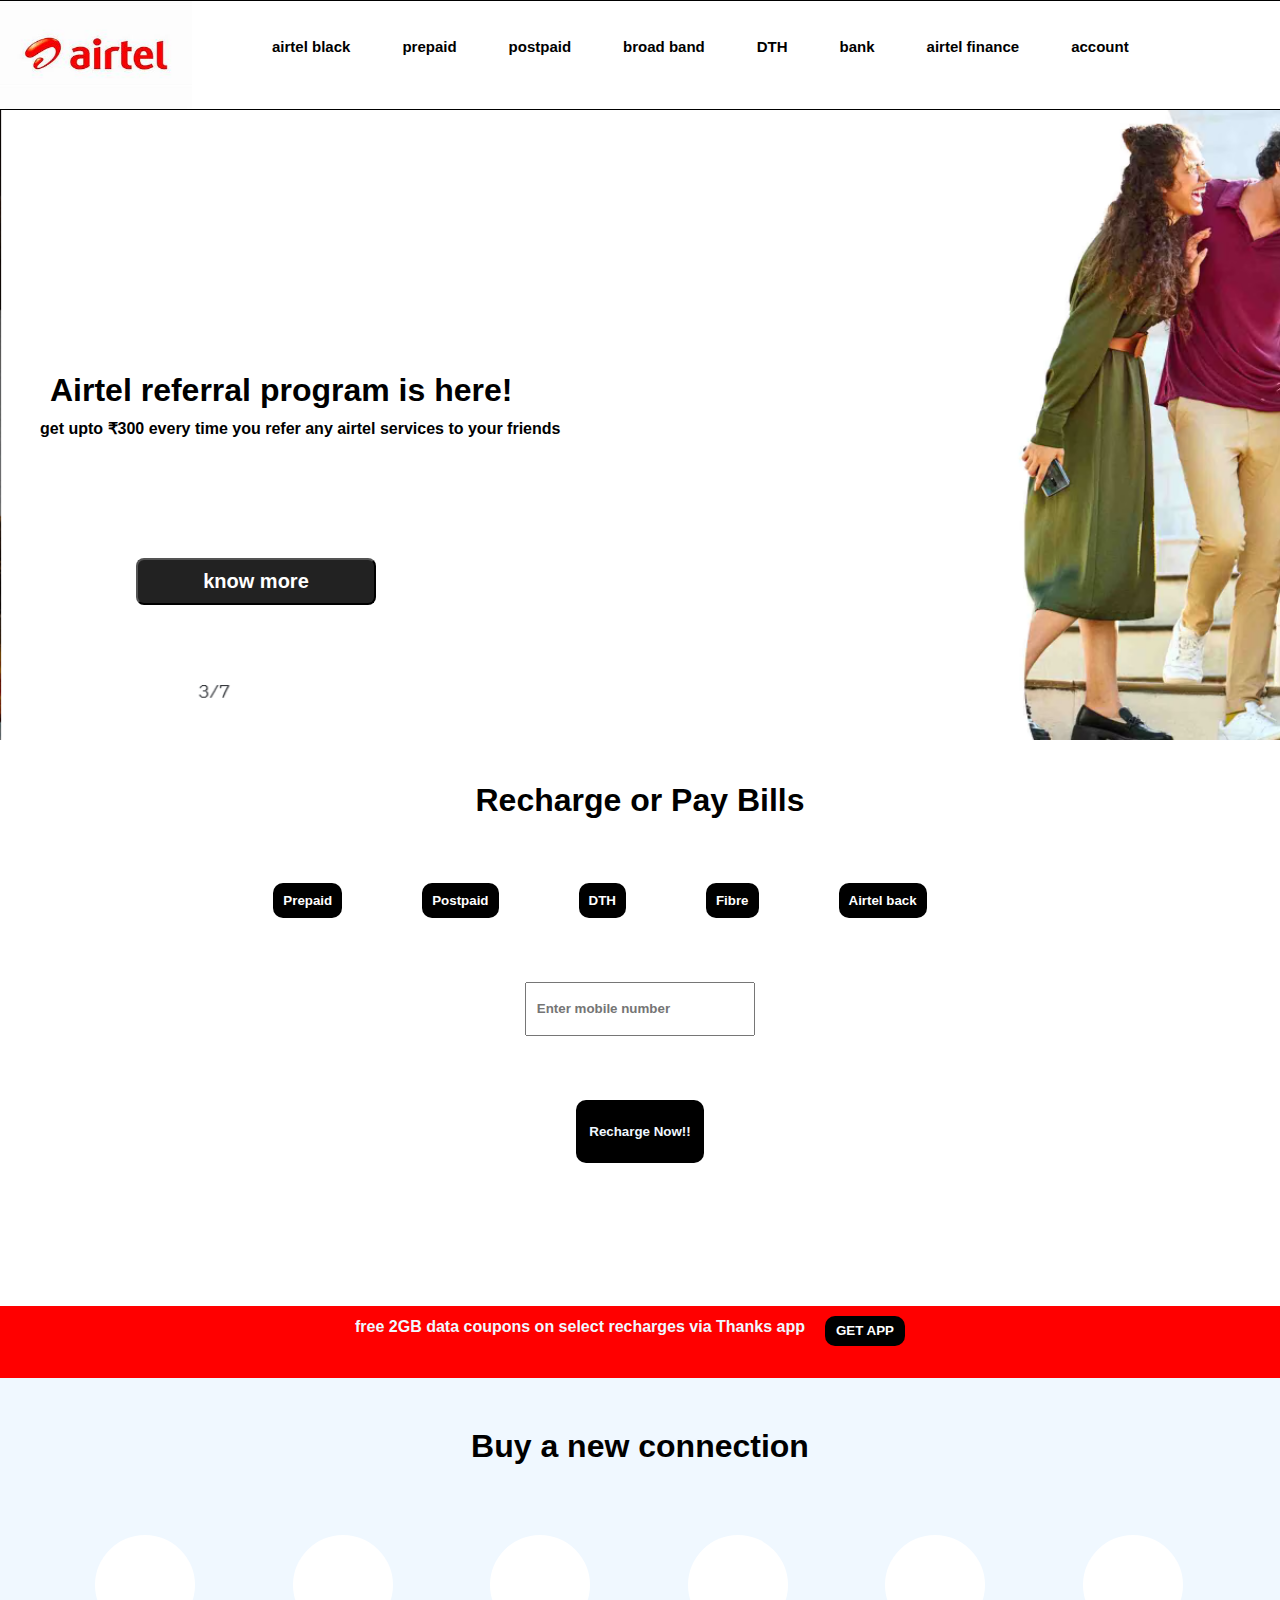
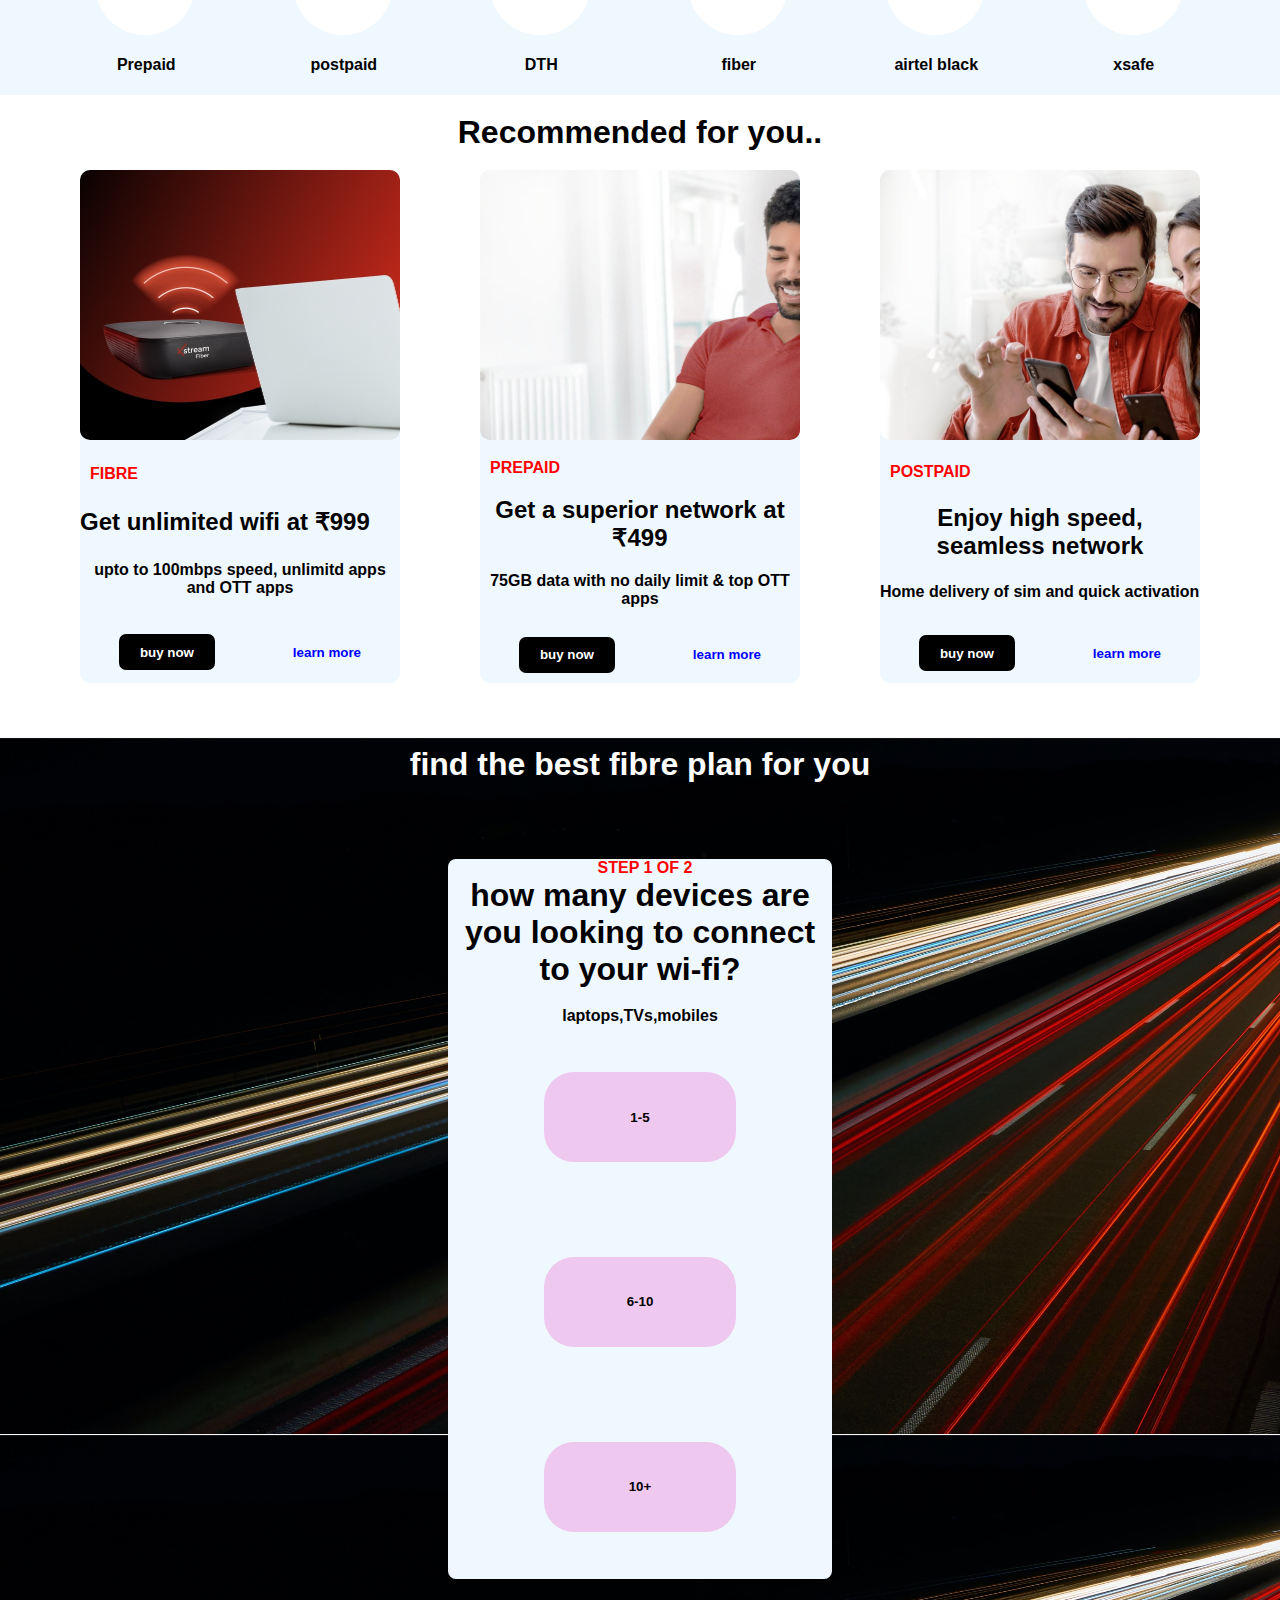
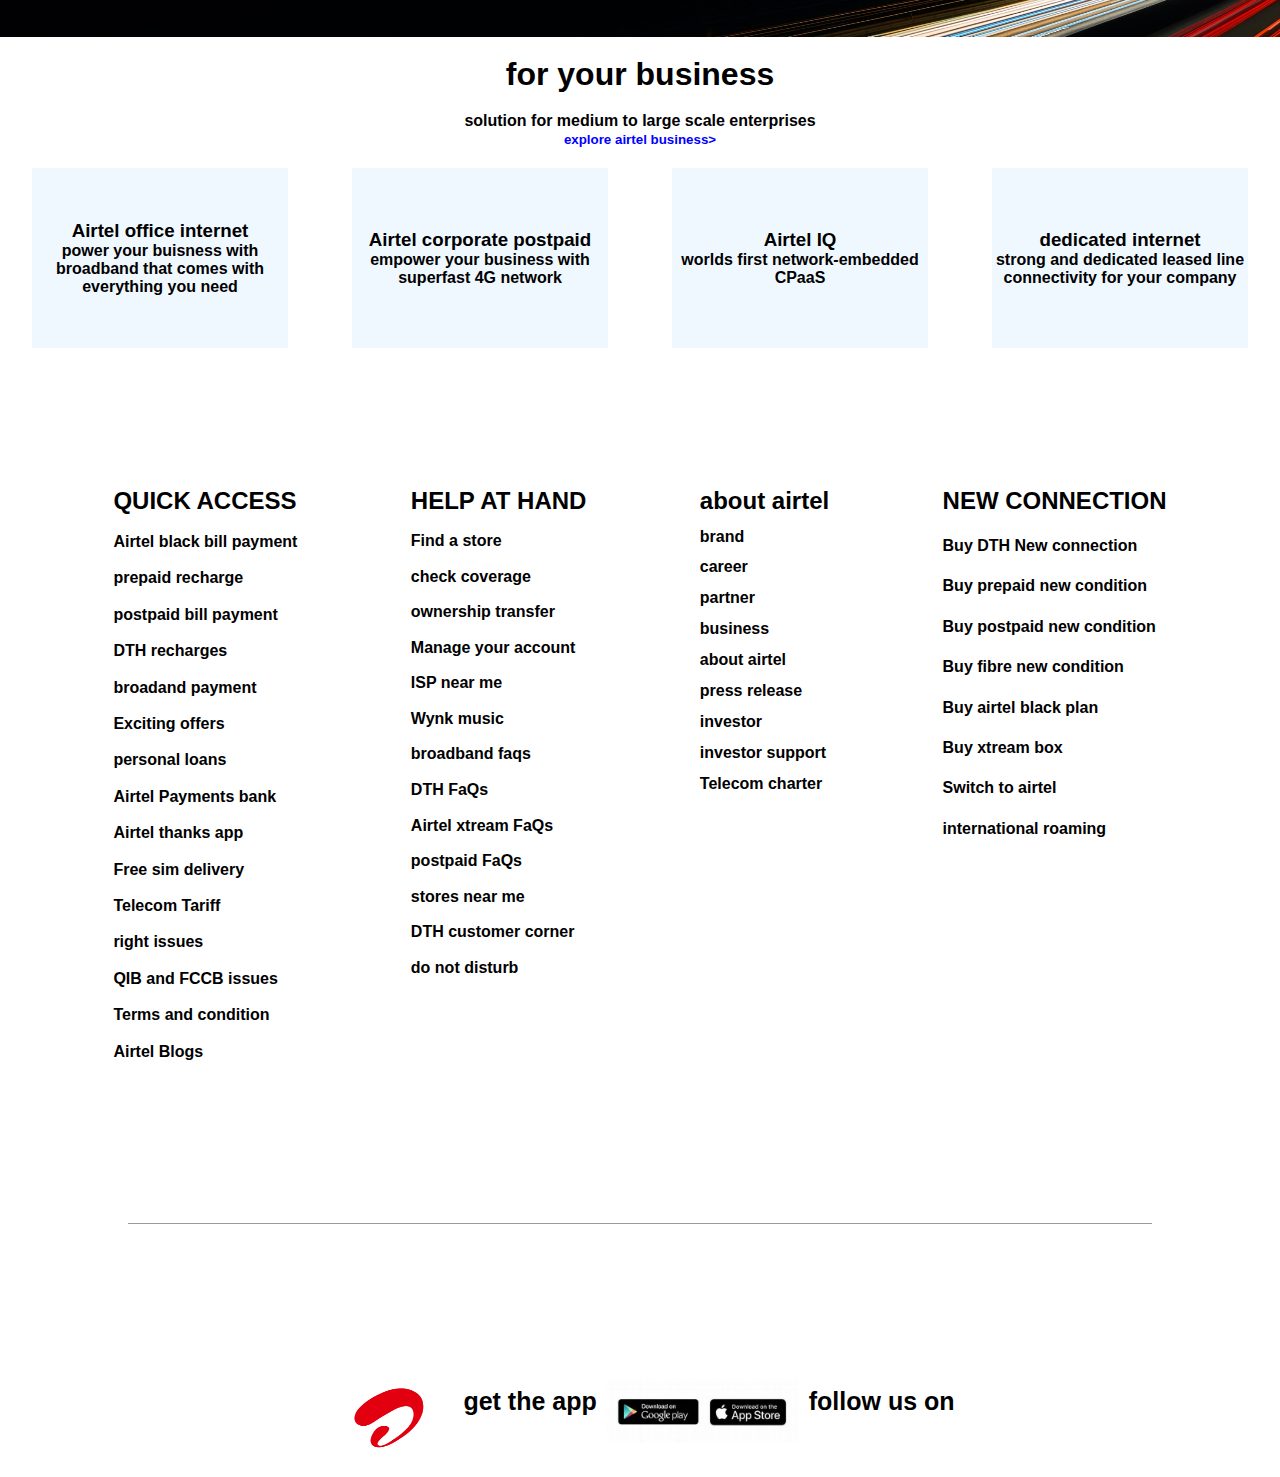
==== commit 4a3e7845: "updates" ====
--- a/index.html
+++ b/index.html
@@ -223,12 +223,7 @@
                         </div>
                     </div>
                     <div class="cont6">
-<div class="box">
-<H2>Switch to airtel</H2>
-<p>Select a plan and order SIM.Get SIM home-delivered</p>
-<button>GET STARTED</button><br><br><br>
-
-</div>
+
 
                                    </div>
                 <div class="container7">
--- a/style.css
+++ b/style.css
@@ -403,7 +403,7 @@
 #app{
     background-color: black;
     color: white;
-    padding: 6px 11px;
+    padding: 4px 11px;
     height: 30px;
     margin: 10px 20px;
     border: none;
@@ -765,10 +765,13 @@
         margin-right: 10px;
         background-color: black;
         border: none;
-        margin-top: -2%;
+        margin-top: -10%;
         margin-right: 90px;
     }
-}
+    
+}
+
+
 @media(max-width:900px) {
 .box .button{
     margin-top: -14%;
@@ -781,6 +784,7 @@
     padding: 13px 13px;
     margin-right: 10px;
     background-color: black;
+    margin-top: 0%;
     border: none;
     margin-right: 90px;
 }
@@ -817,10 +821,14 @@
     font-family: inherit;
     margin: 0;
 }
+.container4 p{
+    top: 8px;
+    position: relative;
+}
 #app {
     background-color: black;
     color: white;
-    padding: 9px 11px;
+    padding: 5px 11px;
     height: 22px;
     margin: 10px 20px;
     border: none;
@@ -972,7 +980,7 @@
     padding-bottom: 20px;
 }
   .container6 .card .icon {
-    width: 10px;
+    width: 80px;
     height: 100px;
     border-radius: 100%;
     background: white;
@@ -1278,7 +1286,18 @@
 }
     }
     @media(max-width:600px){
-
+.container6 .card .icon i{
+    font-size: 15px;
+}
+.container6 .card .icon {
+    width: 70px;
+    height: 100px;
+    border-radius: 100%;
+    background: white;
+    display: flex;
+    justify-content: center;
+    align-items: center;
+}
         .container2 button {
             width: 27%;
             padding: 10px 10px;
@@ -1315,21 +1334,15 @@
         }
         }
         @media(max-width:500px){
-
-            .container2 button {
-                width: 17%;
-                padding: 10px 10px;
-                background-color: #222;
-                color: white;
-                font-size: 20px;
-                text-align: center;
-                margin-top: 10%;
-                margin-left: -31%;
-                border-radius: 8px;
-                cursor: pointer;
+            .box p {
+                float: left;
+                margin-top: 0%;
+                font-size: 10px;
+                padding: 0px 0px;
             }
+            
             #q{
-                margin-left: -60%;
+                margin-left: -51%;
             }
             .container2 button {
                 width: 17%;
@@ -1338,8 +1351,8 @@
                 color: white;
                 font-size: 20px;
                 text-align: center;
-                margin-top: 10%;
-                margin-left: 0%;
+                margin-top: -20%;
+                margin-left: 15%;
                 border-radius: 8px;
                 cursor: pointer;
             }
@@ -1356,6 +1369,7 @@
                 text-align: left;
                 justify-content: center;
                 padding: 40px;
+                margin-top: -20%;
                 padding-bottom: 20px;
             }
             }
@@ -1798,4 +1812,117 @@
     border-radius: 8px;
     cursor: pointer;
 }
+}
+@media(max-width:800px){
+    .box button {
+        float: right;
+        color: white;
+        background-color: red;
+        border-radius: 8px;
+        padding: 13px 13px;
+        margin-right: 10px;
+        background-color: black;
+        border: none;
+        margin-top: -2%;
+        margin-right: 8px;
+    }
+}
+@media(max-width:772px){
+.box button {
+    float: right;
+    color: white;
+    background-color: red;
+    border-radius: 8px;
+    padding: 13px 13px;
+    margin-right: 10px;
+    background-color: black;
+    border: none;
+    margin-top: -3%;
+    margin-right: 0px;
+}
+}
+@media(max-width:756px){
+.box button {
+    float: right;
+    color: white;
+    background-color: red;
+    border-radius: 8px;
+    padding: 13px 13px;
+    margin-right: 10px;
+    background-color: black;
+    border: none;
+    margin-top: -14%;
+    margin-right: 0px;
+}
+}
+@media(max-width:500px){
+    .box button {
+        float: right;
+        color: white;
+        background-color: red;
+        border-radius: 8px;
+        padding: 13px 13px;
+        margin-right: 10px;
+        background-color: black;
+        border: none;
+        margin-top: -20%;
+        margin-right: 0px;
+    }
+}
+@media(max-width:450px){
+.box button {
+    float: right;
+    color: white;
+    background-color: red;
+    border-radius: 8px;
+    padding: 10px 0px;
+    margin-right: 10px;
+    background-color: black;
+    border: none;
+    margin-top: -0%;
+    margin-right: 0px;
+
+}
+}
+@media(max-width:368px){
+    .box button {
+        float: right;
+        color: white;
+        background-color: red;
+        border-radius: 8px;
+        padding: 10px 0px;
+        margin-right: 10px;
+        background-color: black;
+        border: none;
+        margin-top: -15%;
+        margin-right: 0px;
+    }
+}
+@media(max-width:315px){
+.box button {
+    float: right;
+    color: white;
+    background-color: red;
+    border-radius: 8px;
+    padding: 10px 0px;
+    margin-right: 10px;
+    background-color: black;
+    border: none;
+    margin-top: -21%;
+    margin-right: 0px;
+}
+}
+@media(max-width:900px){
+    .box button {
+        float: right;
+        color: white;
+        background-color: red;
+        border-radius: 8px;
+        padding: 10px 7px;
+        margin-right: 10px;
+        background-color: black;
+        border: none;
+        display: none;
+        margin-right: 90px;
+    }
 }